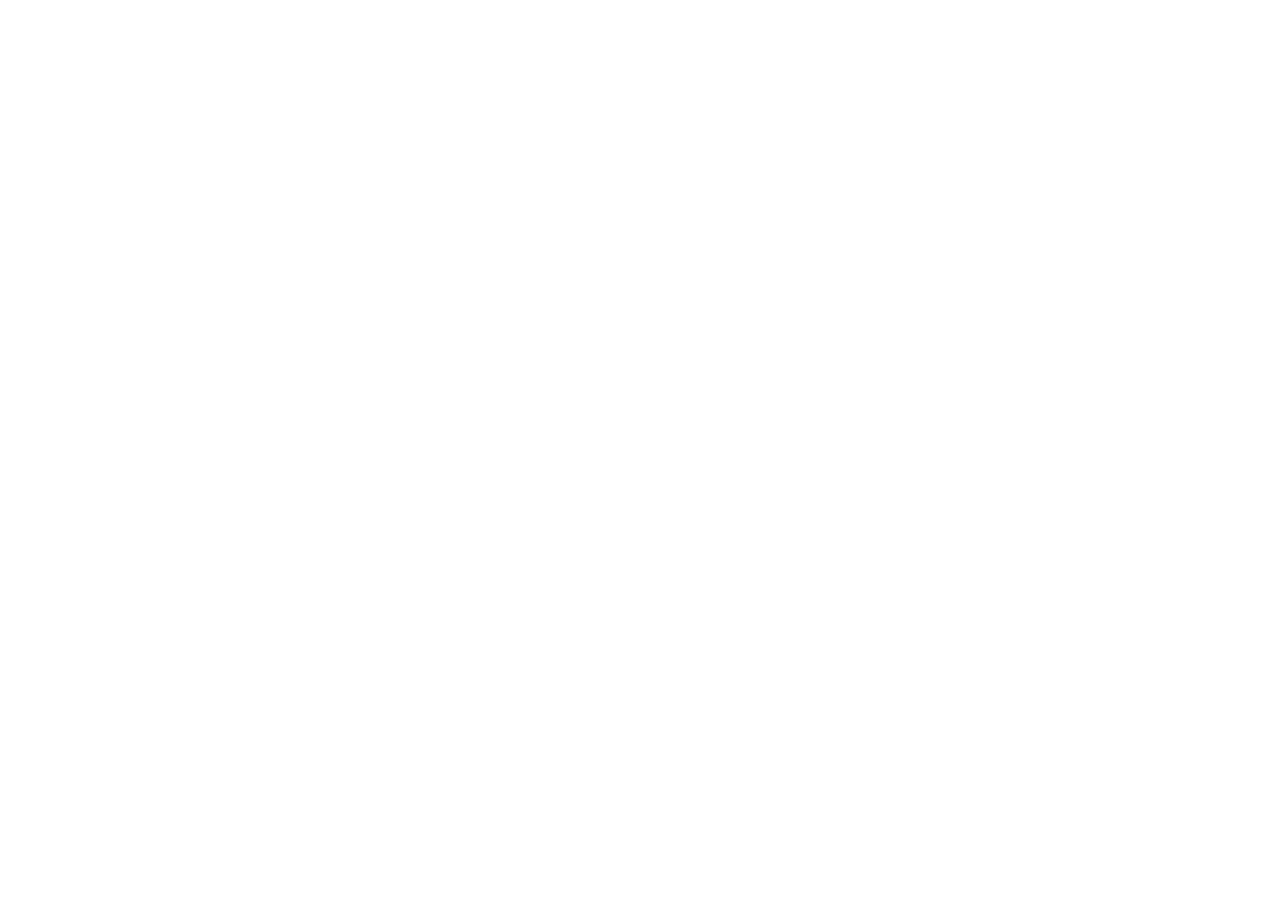
==== index.html @ cd03bef4 "criei a página principal" ====
<!DOCTYPE html>
<html lang="pt-br">
<head>
    <meta charset="UTF-8">
    <meta name="viewport" content="width=device-width, initial-scale=1.0">
    <link rel="shortcut icon" href="favicon.ico" type="image/x-icon">
    <title>Projeto redes sociais</title>
</head>
<body>
    
</body>
</html>
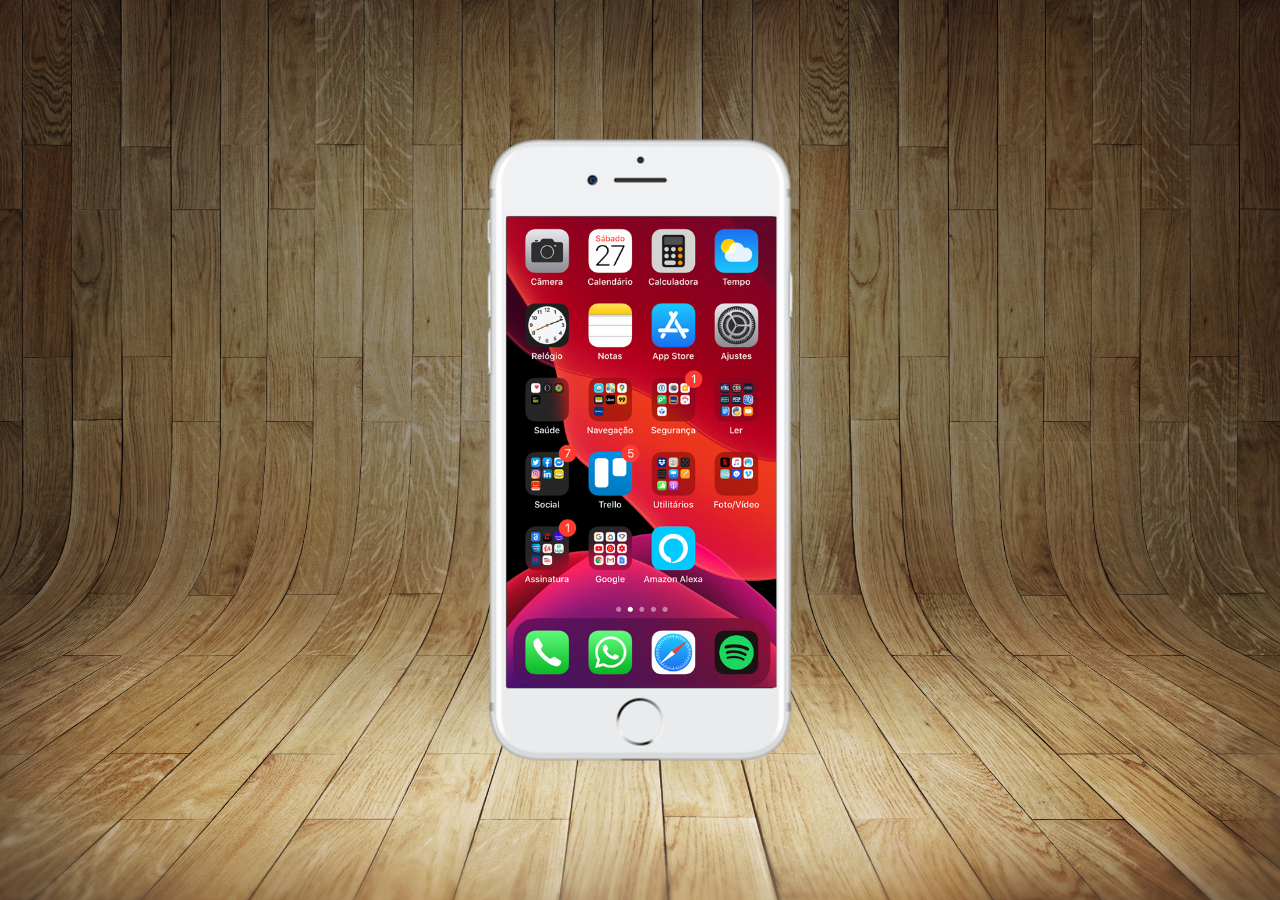
==== commit 6935969b: "tela home" ====
--- a/index.html
+++ b/index.html
@@ -4,9 +4,17 @@
     <meta charset="UTF-8">
     <meta name="viewport" content="width=device-width, initial-scale=1.0">
     <link rel="shortcut icon" href="favicon.ico" type="image/x-icon">
+    <link rel="stylesheet" href="estilos/style.css">
     <title>Projeto redes sociais</title>
 </head>
 <body>
-    
+    <main>
+        <section id="telefone">
+            <iframe src="home.html" frameborder="0" name="tela" id="tela"></iframe>
+        </section>
+        <section id="redes-sociais">
+
+        </section>
+    </main>
 </body>
 </html>--- a/estilos/style.css
+++ b/estilos/style.css
@@ -0,0 +1,42 @@
+@charset "UTF-8";
+
+* {
+    margin: 0;
+    padding: 0;
+    font-family: Arial, Helvetica, sans-serif;
+}
+
+html, body {
+    height: 100vh;
+    width: 100vw;
+    background-color: #000;
+}
+
+body {
+    background: url(../imagens/fundo-madeira.jpg) no-repeat top center;
+    background-size: cover;
+    background-attachment: fixed;
+}
+
+main {
+    position: relative;
+    height: 100vh;
+}
+
+#telefone {
+    position: absolute;
+    top: 50%;
+    left: 50%;
+    transform: translate(-50%, -50%);
+    height: 627px;
+    width: 311px;
+    background: url(../imagens/frame-iphone.png) no-repeat;
+}
+
+#tela {
+    position: relative;
+    top: 80px;
+    left: 22px;
+    width: 270px;
+    height: 471px;
+}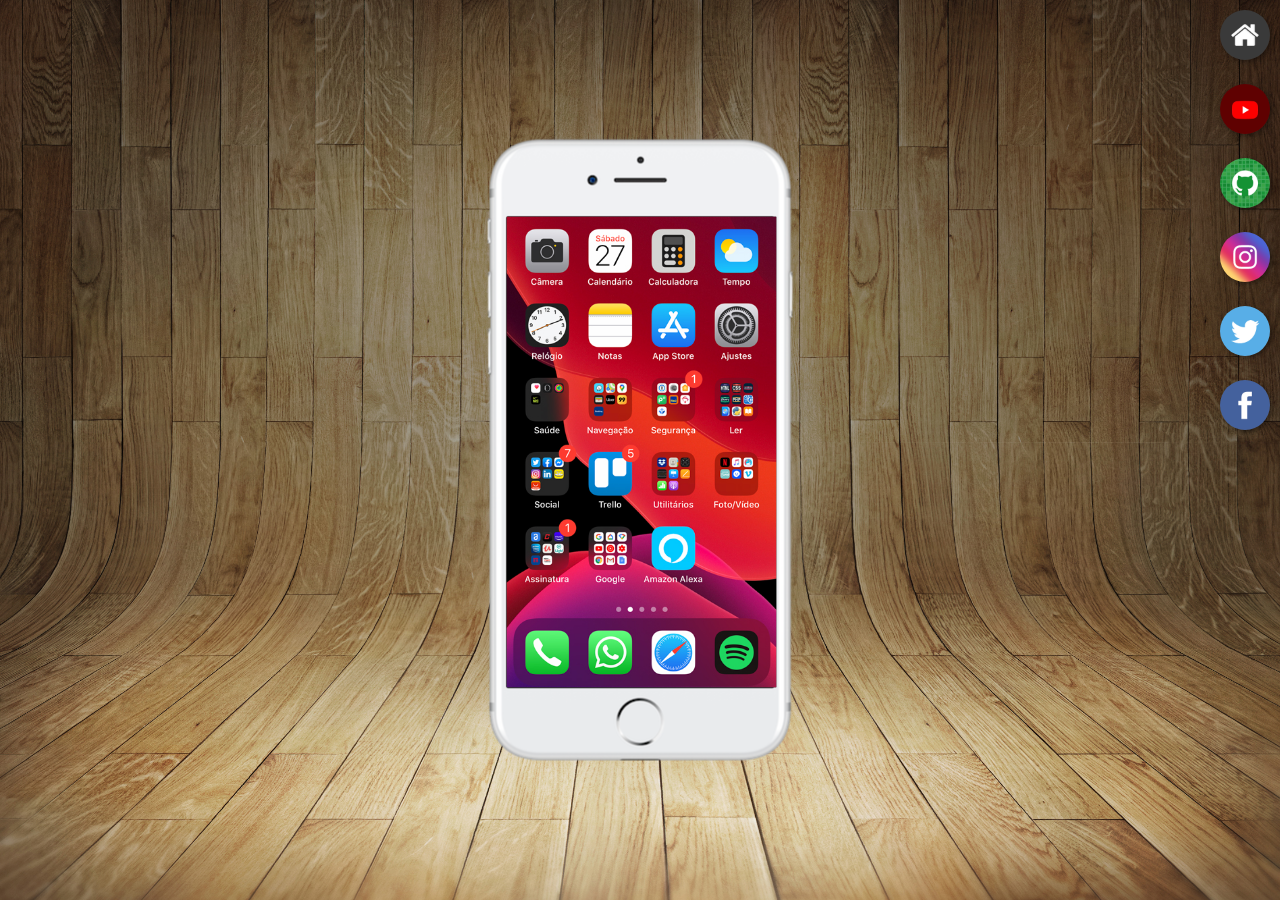
==== commit 9beeded2: "criei os botões" ====
--- a/index.html
+++ b/index.html
@@ -10,10 +10,29 @@
 <body>
     <main>
         <section id="telefone">
-            <iframe src="home.html" frameborder="0" name="tela" id="tela"></iframe>
+            <iframe src="home.html" frameborder="0" name="tela" id="tela">
+                Seu navegador nao é compativel com isso!
+            </iframe>
         </section>
         <section id="redes-sociais">
-
+            <a href="#" target="tela">
+                <img src="imagens/logo-home.jpg" alt="Home">
+            </a> <br>
+            <a href="#" target="tela">
+                <img src="imagens/logo-youtube.jpg" alt="Youtube">
+            </a> <br>
+            <a href="#" target="tela">
+                <img src="imagens/logo-github.jpg" alt="Github">
+            </a> <br>
+            <a href="#" target="tela">
+                <img src="imagens/logo-instagram.jpg" alt="Instagram">
+            </a> <br>
+            <a href="#" target="tela">
+                <img src="imagens/logo-twitter.jpg" alt="Twitter">
+            </a> <br>
+            <a href="#" target="tela">
+                <img src="imagens/logo-facebook.jpg" alt="Facebook">
+            </a>
         </section>
     </main>
 </body>
--- a/estilos/style.css
+++ b/estilos/style.css
@@ -39,4 +39,24 @@
     left: 22px;
     width: 270px;
     height: 471px;
+}
+
+#redes-sociais img {
+    width: 50px;
+    margin: 10px;
+    border-radius: 50%;
+    box-shadow: 2px 2px 5px rgba(0, 0, 0, 0.400);
+    box-sizing: border-box;
+
+}
+
+#redes-sociais {
+    text-align: right;
+}
+
+#redes-sociais img:hover {
+    border: 2px solid rgb(255, 255, 255, 0.637);
+    transform: translate(-3px, -3px);
+    box-shadow: 5px 5px 10px rgba(0, 0, 0, 0.600);
+    transition: transform .5s, border 1s;
 }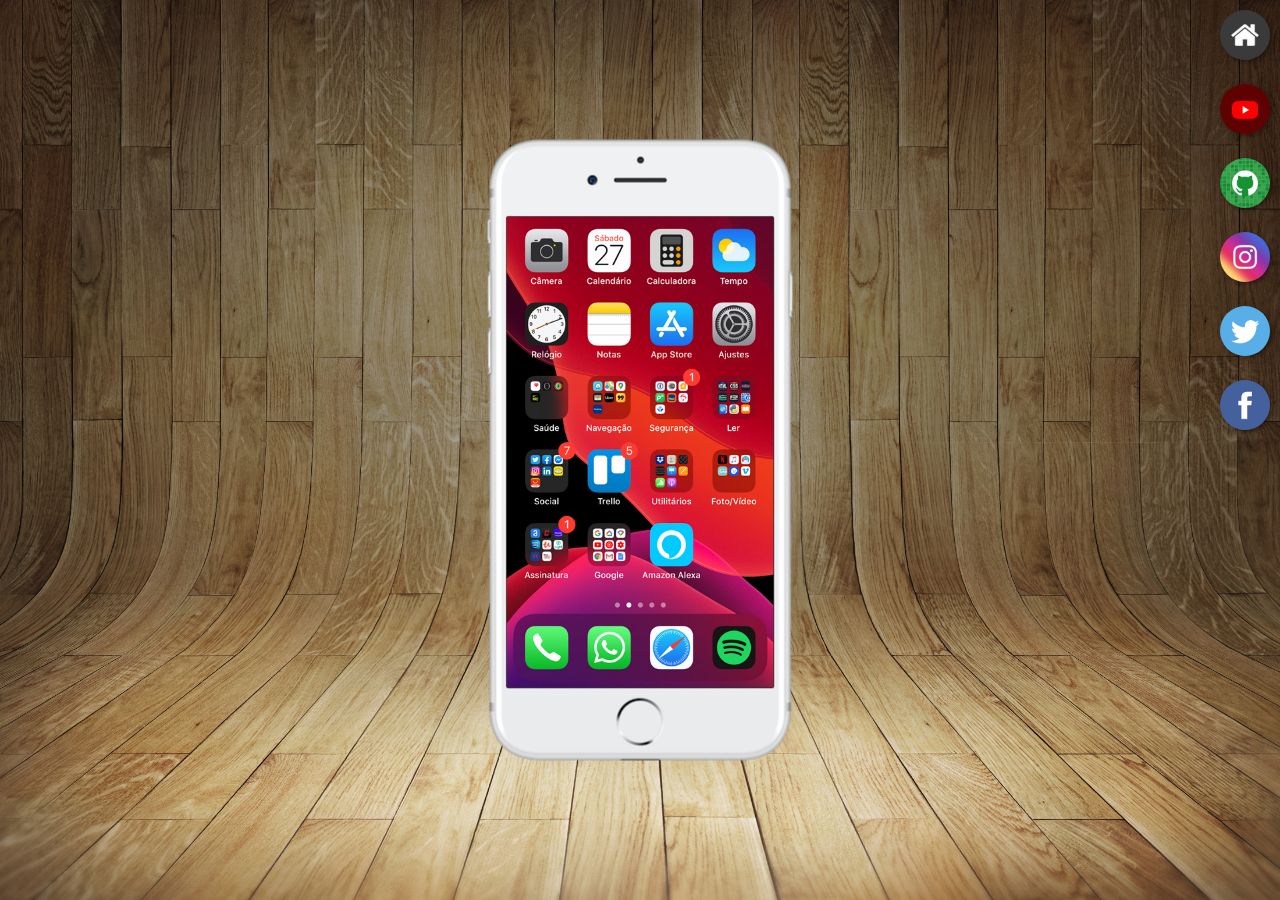
==== commit f6221c2a: "fiz as outras pastas" ====
--- a/index.html
+++ b/index.html
@@ -15,22 +15,22 @@
             </iframe>
         </section>
         <section id="redes-sociais">
-            <a href="#" target="tela">
+            <a href="home.html" target="tela">
                 <img src="imagens/logo-home.jpg" alt="Home">
             </a> <br>
-            <a href="#" target="tela">
+            <a href="youtube.html" target="tela">
                 <img src="imagens/logo-youtube.jpg" alt="Youtube">
             </a> <br>
-            <a href="#" target="tela">
+            <a href="github.html" target="tela">
                 <img src="imagens/logo-github.jpg" alt="Github">
             </a> <br>
-            <a href="#" target="tela">
+            <a href="instagram.html" target="tela">
                 <img src="imagens/logo-instagram.jpg" alt="Instagram">
             </a> <br>
-            <a href="#" target="tela">
+            <a href="twitter.html" target="tela">
                 <img src="imagens/logo-twitter.jpg" alt="Twitter">
             </a> <br>
-            <a href="#" target="tela">
+            <a href="facebook.html" target="tela">
                 <img src="imagens/logo-facebook.jpg" alt="Facebook">
             </a>
         </section>
--- a/estilos/style.css
+++ b/estilos/style.css
@@ -37,7 +37,7 @@
     position: relative;
     top: 80px;
     left: 22px;
-    width: 270px;
+    width: 267px;
     height: 471px;
 }
 
